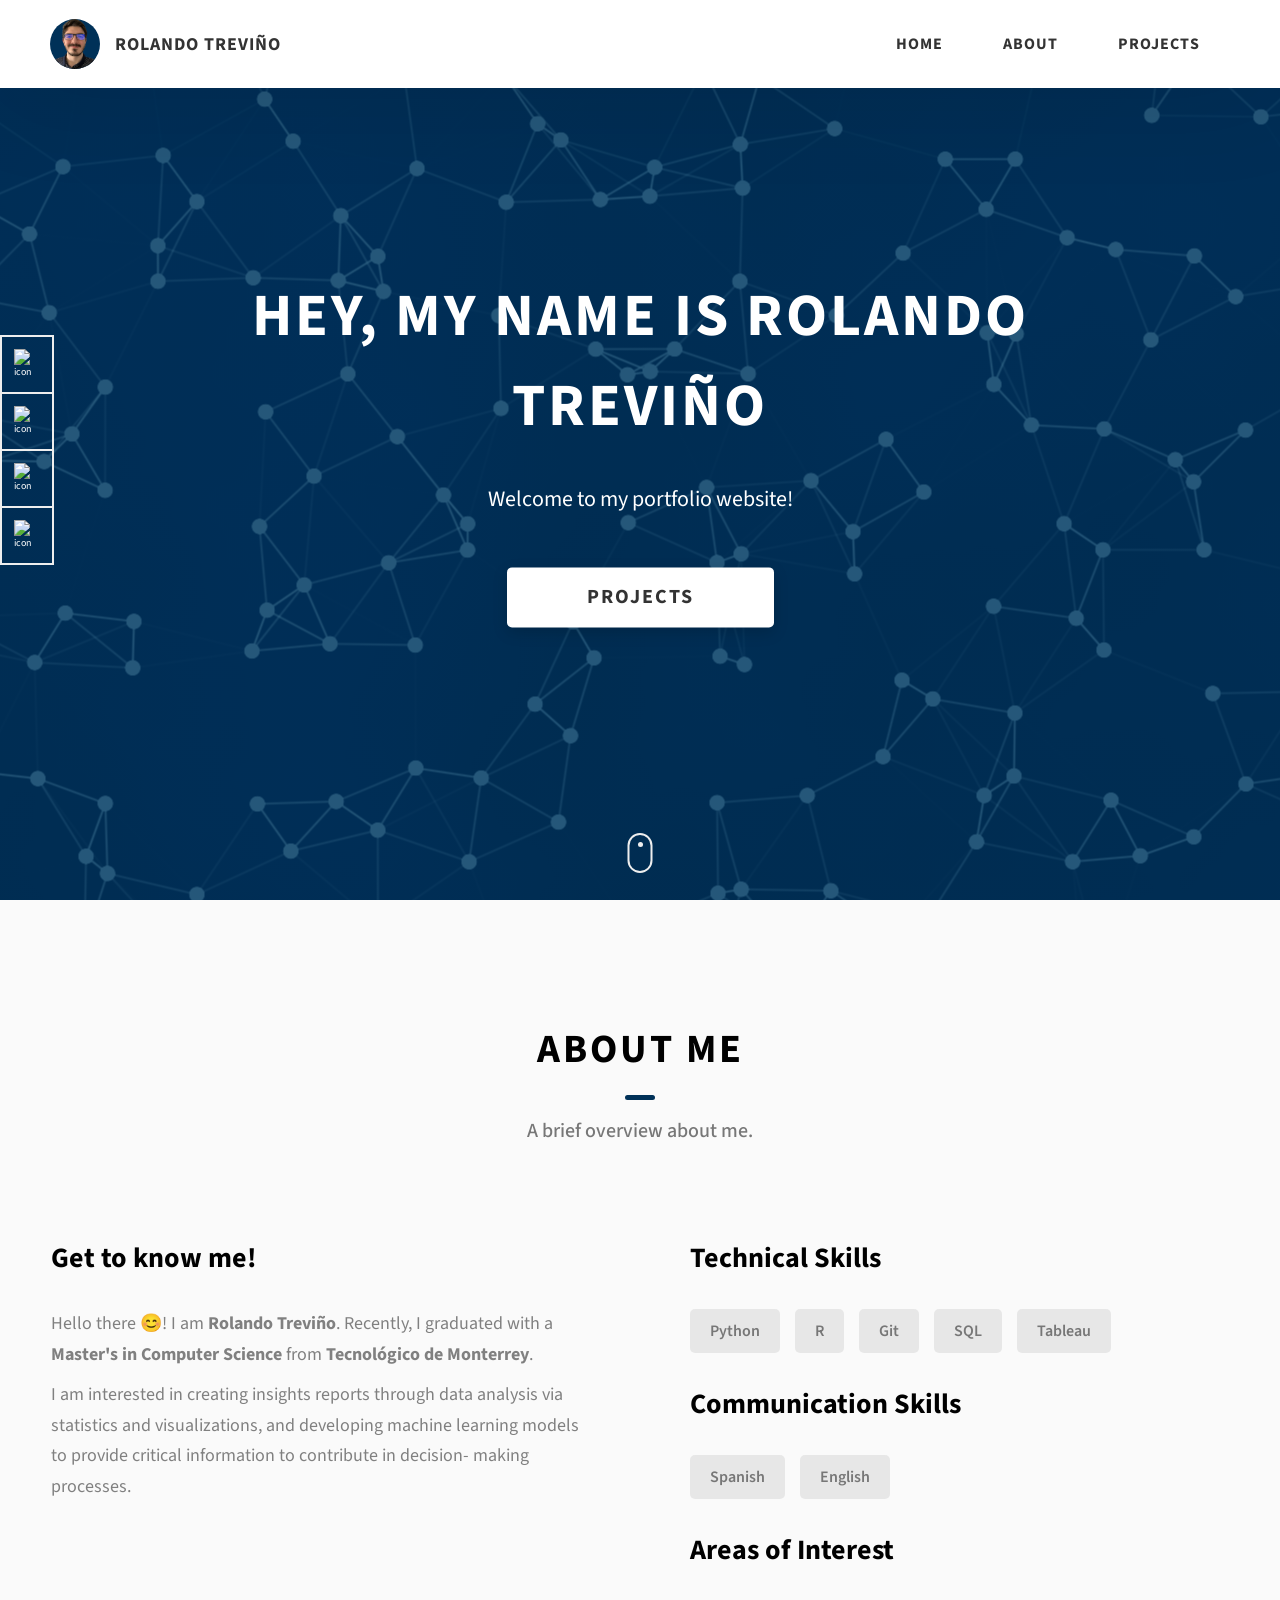
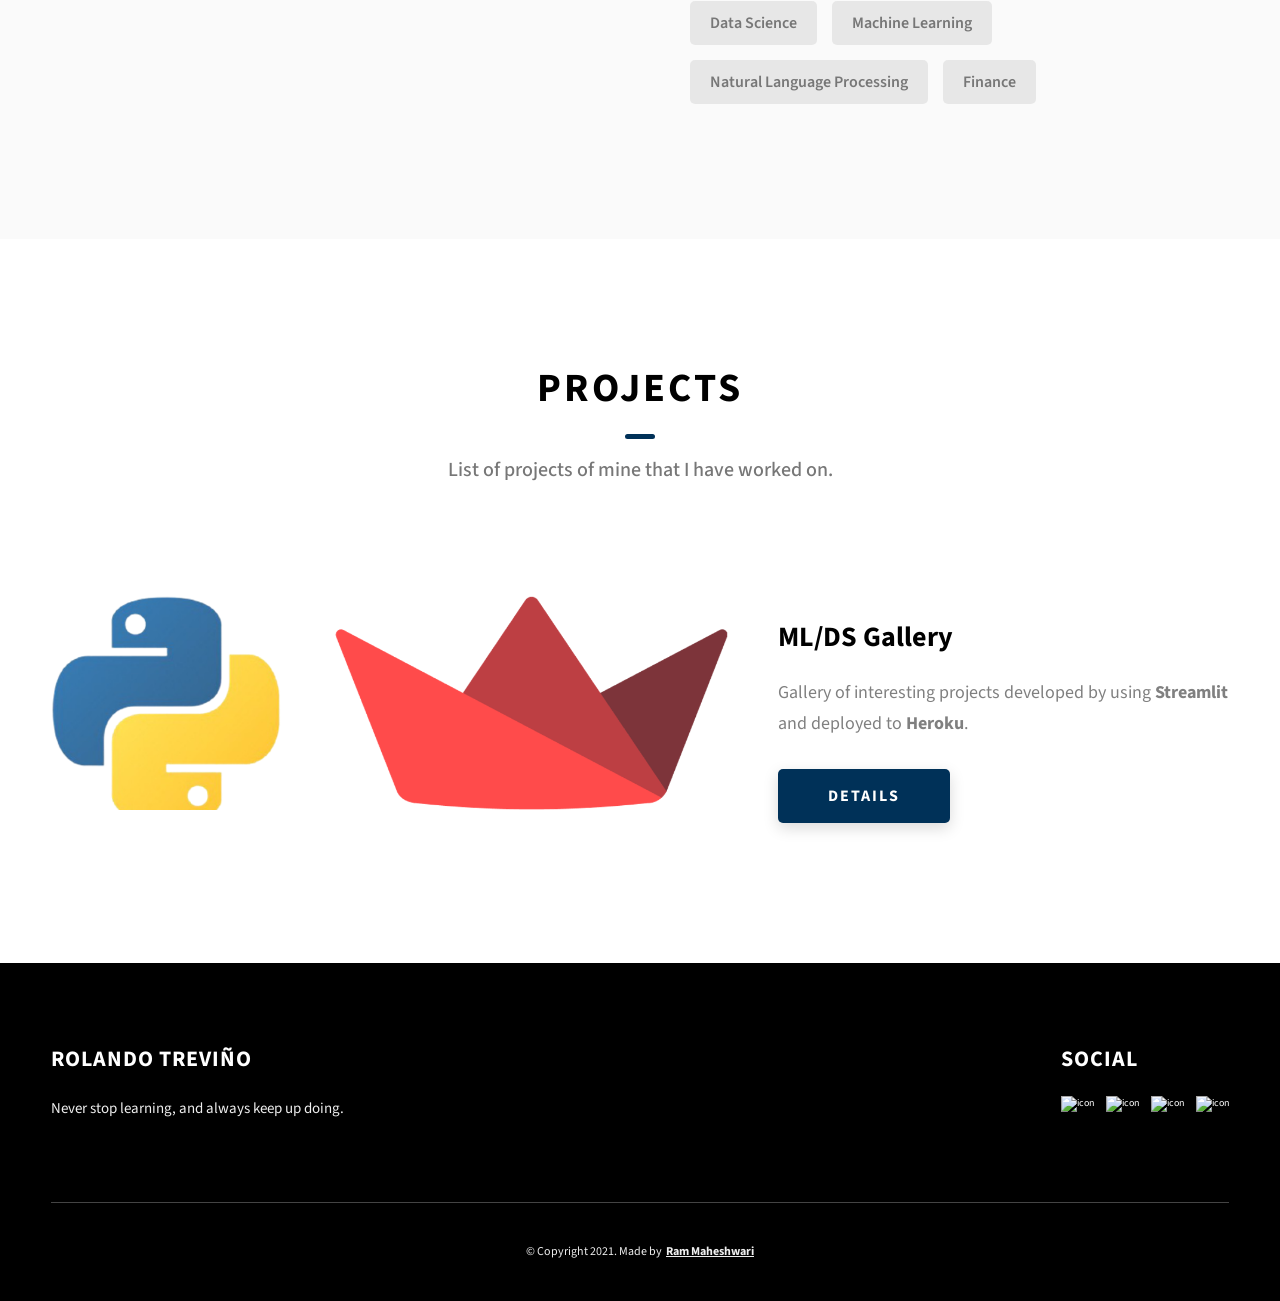
==== index.html @ 6a36c827 "loaded info Loaded information on first deployment" ====
<!DOCTYPE html>
<html lang="en">
  <head>
    <meta charset="UTF-8" />
    <meta name="viewport" content="width=device-width, initial-scale=1.0" />
    <meta http-equiv="X-UA-Compatible" content="ie=edge" />
    <title>Rolando's Portfolio</title>
    <meta name="description" content="Portfolio Template for Developer" />

    <link rel="stylesheet" href="css/style.css" />

    <link rel="preconnect" href="https://fonts.googleapis.com" />
    <link rel="preconnect" href="https://fonts.gstatic.com" crossorigin />
    <link
      href="https://fonts.googleapis.com/css2?family=Source+Sans+Pro:wght@400;600;700;900&display=swap"
      rel="stylesheet"
    />
  </head>
  <body>
    <header class="header">
      <div class="header__content">
        <div class="header__logo-container">
          <div class="header__logo-img-cont">
            <img
              src="./assets/png/rolando-trevino.png"
              alt="Rolando Treviño"
              class="header__logo-img"
            />
          </div>
          <span class="header__logo-sub">Rolando Treviño</span>
        </div>
        <div class="header__main">
          <ul class="header__links">
            <li class="header__link-wrapper">
              <a href="./index.html#home" class="header__link"> Home </a>
            </li>
            <li class="header__link-wrapper">
              <a href="./index.html#about" class="header__link">About </a>
            </li>
            <li class="header__link-wrapper">
              <a href="./index.html#projects" class="header__link">
                Projects
              </a>
            </li>
            <!--
            <li class="header__link-wrapper">
              <a href="./index.html#contact" class="header__link"> Contact </a>
            </li>
            -->
          </ul>
          <div class="header__main-ham-menu-cont">
            <img
              src="./assets/svg/ham-menu.svg"
              alt="hamburger menu"
              class="header__main-ham-menu"
            />
          </div>
        </div>
      </div>
      <div class="header__sm-menu">
        <div class="header__sm-menu-content">
          <ul class="header__sm-menu-links">
            <li class="header__sm-menu-link">
              <a href="./index.html#home"> Home </a>
            </li>

            <li class="header__sm-menu-link">
              <a href="./index.html#about"> About </a>
            </li>

            <li class="header__sm-menu-link">
              <a href="./index.html#projects"> Projects </a>
            </li>
            <!--
            <li class="header__sm-menu-link">
              <a href="./index.html#contact"> Contact </a>
            </li>
            -->
          </ul>
        </div>
      </div>
    </header>
    <section id="home" class="home-hero">
      <div class="home-hero__content">
        <h1 class="heading-primary">Hey, My name is Rolando Treviño</h1>
        <div class="home-hero__info">
          <p class="text-primary">
            Welcome to my portfolio website!
          </p>
        </div>
        <div class="home-hero__cta">
          <a href="./index.html#projects" class="btn btn--bg">Projects</a>
        </div>
      </div>
      <div class="home-hero__socials">
        <div class="home-hero__social">
          <a target="_self" href="https://www.linkedin.com/in/rolandotre/" class="home-hero__social-icon-link">
            <img
              src="./assets/png/linkedin-ico.png"
              alt="icon"
              class="home-hero__social-icon"
            />
          </a>
        </div>
        <div class="home-hero__social">
          <a target="_self" href="https://github.com/rolando-trevino" class="home-hero__social-icon-link">
            <img
              src="./assets/png/github-ico.png"
              alt="icon"
              class="home-hero__social-icon"
            />
          </a>
        </div>
        <div class="home-hero__social">
          <a target="_self" href="https://twitter.com/RolandoTrevinoL" class="home-hero__social-icon-link">
            <img
              src="./assets/png/twitter-ico.png"
              alt="icon"
              class="home-hero__social-icon"
            />
          </a>
        </div>
        <!--
        <div class="home-hero__social">
          <a target="_self" href="#" class="home-hero__social-icon-link">
            <img
              src="./assets/png/yt-ico.png"
              alt="icon"
              class="home-hero__social-icon"
            />
          </a>
        </div>
        -->
        <div class="home-hero__social">
          <a target="_self"
            href="https://www.instagram.com/rolandotre/"
            class="home-hero__social-icon-link home-hero__social-icon-link--bd-none"
          >
            <img
              src="./assets/png/insta-ico.png"
              alt="icon"
              class="home-hero__social-icon"
            />
          </a>
        </div>
      </div>
      <div class="home-hero__mouse-scroll-cont">
        <div class="mouse"></div>
      </div>
    </section>
    <section id="about" class="about sec-pad">
      <div class="main-container">
        <h2 class="heading heading-sec heading-sec__mb-med">
          <span class="heading-sec__main">About Me</span>
          <span class="heading-sec__sub">
            A brief overview about me.
          </span>
        </h2>
        <div class="about__content">
          <div class="about__content-main">
            <h3 class="about__content-title">Get to know me!</h3>
            <div class="about__content-details">
              <p class="about__content-details-para">
                Hello there 😊! I am <strong>Rolando Treviño</strong>. Recently,
                I graduated with a <strong>Master's in Computer Science</strong> from
                <strong>Tecnológico de Monterrey</strong>.
              </p>
              <p class="about__content-details-para">
                I am interested in creating insights reports through data analysis via statistics and visualizations, and developing
                machine learning models to provide critical information to contribute in decision-
                making processes.
              </p>
            </div>
            <!--
            <a href="./#contact" class="btn btn--med btn--theme dynamicBgClr"
              >Contact</a
            >
            -->
          </div>
          <div class="about__content-skills">
            <h3 class="about__content-title">Technical Skills</h3>
            <div class="skills">
              <div class="skills__skill">Python</div>
              <div class="skills__skill">R</div>
              <div class="skills__skill">Git</div>
              <div class="skills__skill">SQL</div>
              <div class="skills__skill">Tableau</div>
            </div>
            <br>
            <h3 class="about__content-title">Communication Skills</h3>
            <div class="skills">
              <div class="skills__skill">Spanish</div>
              <div class="skills__skill">English</div>
            </div>
            <br>
            <h3 class="about__content-title">Areas of Interest</h3>
            <div class="skills">
              <div class="skills__skill">Data Science</div>
              <div class="skills__skill">Machine Learning</div>
              <div class="skills__skill">Natural Language Processing</div>
              <div class="skills__skill">Finance</div>
            </div>
          </div>
        </div>
      </div>
    </section>
    <section id="projects" class="projects sec-pad">
      <div class="main-container">
        <h2 class="heading heading-sec heading-sec__mb-bg">
          <span class="heading-sec__main">Projects</span>
          <span class="heading-sec__sub">
            List of projects of mine that I have worked on.
          </span>
        </h2>

        <div class="projects__content">
          <div class="projects__row">
            <div class="projects__row-img-cont">
              <img
                src="./assets/png/ml-ds-gallery.png"
                alt="Software Screenshot"
                class="projects__row-img"
                loading="lazy"
              />
            </div>
            <div class="projects__row-content">
              <h3 class="projects__row-content-title">ML/DS Gallery</h3>
              <p class="projects__row-content-desc">
                Gallery of interesting projects developed by using 
                <strong>Streamlit</strong> and deployed to 
                <strong>Heroku</strong>.
              </p>
              <a
                href="./project-ml-ds-gallery.html"
                class="btn btn--med btn--theme dynamicBgClr"
                target="_self"
                >Details</a
              >
            </div>
          </div>
          <!--
          <div class="projects__row">
            <div class="projects__row-img-cont">
              <img
                src="./assets/jpeg/project-mockup-example.jpeg"
                alt="Software Screenshot"
                class="projects__row-img"
                loading="lazy"
              />
            </div>
            <div class="projects__row-content">
              <h3 class="projects__row-content-title">Project 2</h3>
              <p class="projects__row-content-desc">
                Lorem ipsum dolor sit amet consectetur adipisicing elit. Hic
                facilis tempora, explicabo quae quod deserunt eius sapiente
                praesentium.
              </p>
              <a
                href="./project-2.html"
                class="btn btn--med btn--theme dynamicBgClr"
                target="_blank"
                >Case Study</a
              >
            </div>
          </div>
          <div class="projects__row">
            <div class="projects__row-img-cont">
              <img
                src="./assets/jpeg/project-mockup-example.jpeg"
                alt="Software Screenshot"
                class="projects__row-img"
                loading="lazy"
              />
            </div>
            <div class="projects__row-content">
              <h3 class="projects__row-content-title">Project 3</h3>
              <p class="projects__row-content-desc">
                Lorem ipsum dolor sit amet consectetur adipisicing elit. Hic
                facilis tempora, explicabo quae quod deserunt eius sapiente
                praesentium.
              </p>
              <a
                href="./project-3.html"
                class="btn btn--med btn--theme dynamicBgClr"
                target="_blank"
                >Case Study</a
              >
            </div>
          </div>
          -->
        </div>
      </div>
    </section>
    <!--
    <section id="contact" class="contact sec-pad dynamicBg">
      <div class="main-container">
        <h2 class="heading heading-sec heading-sec__mb-med">
          <span class="heading-sec__main heading-sec__main--lt">Contact</span>
          <span class="heading-sec__sub heading-sec__sub--lt">
            Lorem ipsum dolor sit amet consectetur adipisicing elit. Hic facilis
            tempora explicabo quae quod deserunt eius sapiente
          </span>
        </h2>
        <div class="contact__form-container">
          <form action="#" class="contact__form">
            <div class="contact__form-field">
              <label class="contact__form-label" for="name">Name</label>
              <input
                required
                placeholder="Enter Your Name"
                type="text"
                class="contact__form-input"
                name="name"
                id="name"
              />
            </div>
            <div class="contact__form-field">
              <label class="contact__form-label" for="email">Email</label>
              <input
                required
                placeholder="Enter Your Email"
                type="text"
                class="contact__form-input"
                name="email"
                id="email"
              />
            </div>
            <div class="contact__form-field">
              <label class="contact__form-label" for="message">Message</label>
              <textarea
                required
                cols="30"
                rows="10"
                class="contact__form-input"
                placeholder="Enter Your Message"
                name="message"
                id="message"
              ></textarea>
            </div>
            <button type="submit" class="btn btn--theme contact__btn">
              Submit
            </button>
          </form>
        </div>
      </div>
    </section>
    -->
    <footer class="main-footer">
      <div class="main-container">
        <div class="main-footer__upper">
          <div class="main-footer__row main-footer__row-1">
            <h2 class="heading heading-sm main-footer__heading-sm">
              <span>Social</span>
            </h2>
            <div class="main-footer__social-cont">
              <a target="_self" rel="noreferrer" href="https://www.linkedin.com/in/rolandotre/">
                <img
                  class="main-footer__icon"
                  src="./assets/png/linkedin-ico.png"
                  alt="icon"
                />
              </a>
              <a target="_self" rel="noreferrer" href="https://github.com/rolando-trevino">
                <img
                  class="main-footer__icon"
                  src="./assets/png/github-ico.png"
                  alt="icon"
                />
              </a>
              <a target="_self" rel="noreferrer" href="https://twitter.com/RolandoTrevinoL">
                <img
                  class="main-footer__icon"
                  src="./assets/png/twitter-ico.png"
                  alt="icon"
                />
              </a>
              <!--
              <a target="_blank" rel="noreferrer" href="#">
                <img
                  class="main-footer__icon"
                  src="./assets/png/yt-ico.png"
                  alt="icon"
                />
              </a>
              -->
              <a target="_blank" rel="noreferrer" href="https://www.instagram.com/rolandotre/">
                <img
                  class="main-footer__icon main-footer__icon--mr-none"
                  src="./assets/png/insta-ico.png"
                  alt="icon"
                />
              </a>
            </div>
          </div>
          <div class="main-footer__row main-footer__row-2">
            <h4 class="heading heading-sm text-lt">Rolando Treviño</h4>
            <p class="main-footer__short-desc">
              Never stop learning, and always keep up doing.
            </p>
          </div>
        </div>

        <!-- If you give me some credit or shoutout here by linking to my website, then it will be a big thing for me and will help me a lot :) -->
        <div class="main-footer__lower">
          &copy; Copyright 2021. Made by
          <a rel="noreferrer" target="_blank" href="https://rammaheshwari.com"
            >Ram Maheshwari</a
          >
        </div>
      </div>
    </footer>

    <script src="./index.js"></script>
  </body>
</html>
---- css/style.css ----
/*
0 - 600px:      Phone
600 - 900px:    Tablet portrait
900 - 1200px:   Tablet landscape
[1200 - 1800] is where our normal styles apply
1800px + :      Big desktop
$breakpoint arguement choices:
- phone
- tab-port
- tab-land
- big-desktop

Inside media queries 1em is always 16px i.e 1em = 16px at every screen size only inside media queries
*/
*,
*::after,
*::before {
  margin: 0;
  padding: 0;
  box-sizing: inherit;
  font-family: inherit; }

html {
  font-size: 62.5%;
  scroll-behavior: smooth; }
  @media only screen and (max-width: 75em) {
    html {
      font-size: 59%; } }
  @media only screen and (max-width: 56.25em) {
    html {
      font-size: 56%; } }
  @media only screen and (min-width: 112.5em) {
    html {
      font-size: 65%; } }

body {
  box-sizing: border-box;
  position: relative;
  line-height: 1.5;
  font-family: sans-serif;
  overflow-x: hidden;
  overflow-y: scroll;
  font-family: 'Source Sans Pro', sans-serif; }

a {
  text-decoration: none;
  color: inherit; }

li {
  list-style: none; }

input:focus,
button:focus,
a:focus,
textarea:focus {
  outline: none; }

button {
  border: none;
  cursor: pointer; }

textarea {
  resize: none; }

.heading-primary {
  font-size: 6rem;
  text-transform: uppercase;
  letter-spacing: 3px;
  text-align: center; }
  @media only screen and (max-width: 37.5em) {
    .heading-primary {
      font-size: 4.5rem; } }

.heading-sec__mb-bg {
  margin-bottom: 11rem; }
  @media only screen and (max-width: 56.25em) {
    .heading-sec__mb-bg {
      margin-bottom: 8rem; } }

.heading-sec__mb-med {
  margin-bottom: 9rem; }
  @media only screen and (max-width: 56.25em) {
    .heading-sec__mb-med {
      margin-bottom: 8rem; } }

.heading-sec__main {
  display: block;
  font-size: 4rem;
  text-transform: uppercase;
  letter-spacing: 1px;
  letter-spacing: 3px;
  text-align: center;
  margin-bottom: 3.5rem;
  position: relative; }
  .heading-sec__main--lt {
    color: #fff; }
    .heading-sec__main--lt::after {
      content: '';
      background: #fff !important; }
  .heading-sec__main::after {
    content: '';
    position: absolute;
    top: calc(100% + 1.5rem);
    height: 5px;
    width: 3rem;
    background: #003158;
    left: 50%;
    transform: translateX(-50%);
    border-radius: 5px; }
    @media only screen and (max-width: 37.5em) {
      .heading-sec__main::after {
        top: calc(100% + 1.2rem); } }

.heading-sec__sub {
  display: block;
  text-align: center;
  color: #777;
  font-size: 2rem;
  font-weight: 500;
  max-width: 80rem;
  margin: auto;
  line-height: 1.6; }
  @media only screen and (max-width: 37.5em) {
    .heading-sec__sub {
      font-size: 1.8rem; } }
  .heading-sec__sub--lt {
    color: #eee; }

.heading-sm {
  font-size: 2.2rem;
  text-transform: uppercase;
  letter-spacing: 1px; }

.main-container {
  max-width: 120rem;
  margin: auto;
  width: 92%; }

.btn {
  background: #fff;
  color: #333;
  text-transform: uppercase;
  letter-spacing: 2px;
  display: inline-block;
  font-weight: 700;
  border-radius: 5px;
  box-shadow: 0 5px 15px 0 rgba(0, 0, 0, 0.15); }
  .btn--bg {
    padding: 1.5rem 8rem;
    font-size: 2rem; }
  .btn--med {
    padding: 1.5rem 5rem;
    font-size: 1.6rem; }
  .btn--theme {
    background: #003158;
    color: #fff; }
  .btn--theme-inv {
    color: #003158;
    background: #fff;
    border: 2px solid #003158;
    box-shadow: none;
    padding: calc(1.5rem - 2px) calc(5rem - 2px); }

.sec-pad {
  padding: 12rem 0; }
  @media only screen and (max-width: 56.25em) {
    .sec-pad {
      padding: 8rem 0; } }

.text-primary {
  color: #fff;
  font-size: 2.2rem;
  text-align: center;
  width: 100%;
  line-height: 1.6; }
  @media only screen and (max-width: 37.5em) {
    .text-primary {
      font-size: 2rem; } }

.home-hero {
  color: #fff;
  background: linear-gradient(to right, rgba(0, 49, 88, 0.8), rgba(0, 49, 88, 0.8)), url(../assets/png/Network.png);
  background-position: center;
  height: 100vh;
  min-height: 80rem;
  max-height: 120rem;
  position: relative; }
  @media only screen and (max-width: 37.5em) {
    .home-hero {
      height: unset;
      min-height: unset; } }
  .home-hero__socials {
    position: absolute;
    top: 50%;
    border: 2px solid #eee;
    border-left: 2px solid #eee;
    transform: translateY(-50%); }
    @media only screen and (max-width: 56.25em) {
      .home-hero__socials {
        display: none; } }
  .home-hero__mouse-scroll-cont {
    position: absolute;
    bottom: 3%;
    left: 50%;
    transform: translateX(-50%); }
    @media only screen and (max-width: 37.5em) {
      .home-hero__mouse-scroll-cont {
        display: none; } }
  .home-hero__social {
    width: 5rem; }
  .home-hero__social-icon-link {
    width: 100%;
    display: block;
    padding: 1.2rem;
    border-bottom: 2px solid #eee; }
    .home-hero__social-icon-link--bd-none {
      border-bottom: 0; }
  .home-hero__social-icon {
    width: 100%; }
  .home-hero__content {
    position: absolute;
    top: 50%;
    left: 50%;
    transform: translate(-50%, -50%);
    max-width: 90rem;
    width: 92%; }
    @media only screen and (max-width: 37.5em) {
      .home-hero__content {
        padding: 19rem 0 13rem 0;
        margin: auto;
        position: static;
        transform: translate(0, 0); } }
  .home-hero__info {
    margin: 3rem auto 0 auto;
    max-width: 80rem; }
  .home-hero__cta {
    margin-top: 5rem;
    text-align: center; }

.about {
  background: #fafafa; }
  .about__content {
    display: grid;
    grid-template-columns: 1fr 1fr;
    grid-gap: 10rem; }
    @media only screen and (max-width: 56.25em) {
      .about__content {
        grid-template-columns: 1fr;
        grid-gap: 8rem; } }
    .about__content-title {
      font-weight: 700;
      font-size: 2.8rem;
      margin-bottom: 3rem; }
      @media only screen and (max-width: 37.5em) {
        .about__content-title {
          font-size: 2.4rem; } }
    .about__content-details-para {
      font-size: 1.8rem;
      color: grey;
      max-width: 60rem;
      line-height: 1.7;
      margin-bottom: 1rem; }
      .about__content-details-para--hl {
        font-weight: 700;
        margin: 0 3px; }
      .about__content-details-para:last-child {
        margin-bottom: 4rem; }

.projects__row {
  display: grid;
  grid-template-columns: 1.5fr 1fr;
  grid-gap: 5rem;
  margin-bottom: 11rem; }
  @media only screen and (max-width: 56.25em) {
    .projects__row {
      grid-template-columns: 1fr;
      grid-gap: 2rem;
      margin-bottom: 8rem; } }
  @media only screen and (max-width: 56.25em) {
    .projects__row {
      text-align: center; } }
  .projects__row:last-child {
    margin-bottom: 0; }
  .projects__row-img-cont {
    overflow: hidden; }
  .projects__row-img {
    width: 100%;
    display: block;
    object-fit: cover; }
  .projects__row-content {
    padding: 2rem 0;
    display: flex;
    justify-content: center;
    flex-direction: column;
    align-items: flex-start; }
    @media only screen and (max-width: 56.25em) {
      .projects__row-content {
        align-items: center; } }
    .projects__row-content-title {
      font-weight: 700;
      font-size: 2.8rem;
      margin-bottom: 2rem; }
      @media only screen and (max-width: 37.5em) {
        .projects__row-content-title {
          font-size: 2.4rem; } }
    .projects__row-content-desc {
      font-size: 1.8rem;
      color: grey;
      max-width: 60rem;
      line-height: 1.7;
      margin-bottom: 3rem; }
      @media only screen and (max-width: 37.5em) {
        .projects__row-content-desc {
          font-size: 1.7rem; } }

.contact {
  background: linear-gradient(to right, rgba(0, 49, 88, 0.8), rgba(0, 49, 88, 0.8)), url(../../assets/svg/common-bg.svg);
  background-size: cover;
  background-position: center; }
  .contact__form-container {
    box-shadow: 0 0 10px rgba(0, 0, 0, 0.1);
    background: white;
    padding: 4rem;
    margin-top: 6rem;
    max-width: 80rem;
    text-align: right;
    width: 95%;
    border-radius: 5px;
    margin: 5rem auto 0 auto; }
    @media only screen and (max-width: 37.5em) {
      .contact__form-container {
        padding: 3rem; } }
  .contact__form-field {
    margin-bottom: 4rem; }
    @media only screen and (max-width: 37.5em) {
      .contact__form-field {
        margin-bottom: 3rem; } }
  .contact__form-label {
    color: #666;
    font-size: 1.4rem;
    letter-spacing: 1px;
    font-weight: 700;
    margin-bottom: 1rem;
    display: block;
    text-align: left; }
  .contact__form-input {
    color: #333;
    padding: 2rem;
    width: 100%;
    border: 1px solid #ebebeb;
    font-size: 1.6rem;
    letter-spacing: 0px;
    background: #f0f0f0;
    border-radius: 5px;
    font-weight: 600;
    /* Code for Modern Browsers */
    /* Code for WebKit, Blink, Edge */
    /* Code for Internet Explorer 10-11 */
    /* Code for Microsoft Edge */
    /* Code for Mozilla Firefox 4 to 18 */
    /* Code for Mozilla Firefox 19+ */ }
    .contact__form-input::placeholder {
      color: #999;
      font-weight: 600;
      font-size: 1.6rem; }
    .contact__form-input::-webkit-input-placeholder {
      color: #999;
      font-weight: 600;
      font-size: 1.6rem; }
    .contact__form-input:-ms-input-placeholder {
      color: #999;
      font-weight: 600;
      font-size: 1.6rem; }
    .contact__form-input::-ms-input-placeholder {
      color: #999;
      font-weight: 600;
      font-size: 1.6rem; }
    .contact__form-input:-moz-placeholder {
      opacity: 1;
      color: #999;
      font-weight: 600;
      font-size: 1.6rem; }
    .contact__form-input::-moz-placeholder {
      opacity: 1;
      color: #999;
      font-weight: 600;
      font-size: 1.6rem; }
  .contact__btn {
    width: 30%;
    padding: 2rem 4rem;
    font-size: 1.6rem; }
    @media only screen and (max-width: 37.5em) {
      .contact__btn {
        width: 100%; } }

.project-cs-hero {
  color: #fff;
  background: linear-gradient(to right, rgba(0, 49, 88, 0.8), rgba(0, 49, 88, 0.8)), url(../assets/png/Waves.png);
  background-size: cover;
  background-position: center;
  position: relative; }
  @media only screen and (max-width: 37.5em) {
    .project-cs-hero {
      height: unset;
      min-height: unset; } }
  .project-cs-hero__content {
    padding: 25rem 0 17rem 0;
    max-width: 90rem;
    width: 92%;
    margin: auto; }
    @media only screen and (max-width: 37.5em) {
      .project-cs-hero__content {
        padding: 19rem 0 13rem 0;
        margin: auto;
        position: static;
        transform: translate(0, 0); } }
  .project-cs-hero__info {
    margin: 3rem auto 0 auto;
    max-width: 80rem; }
  .project-cs-hero__cta {
    margin-top: 5rem;
    text-align: center; }

.project-details__content {
  padding: 8rem 0;
  max-width: 90rem;
  margin: auto; }
  .project-details__content-title {
    font-weight: 700;
    font-size: 2.8rem;
    margin-bottom: 3rem; }
    @media only screen and (max-width: 37.5em) {
      .project-details__content-title {
        font-size: 2.4rem; } }

.project-details__showcase-img-cont {
  width: 100%;
  margin-bottom: 6rem; }

.project-details__showcase-img {
  width: 100%; }

.project-details__content-main {
  width: 100%;
  max-width: 70rem;
  margin: auto; }

.project-details__desc {
  margin: 0 0 7rem 0; }
  .project-details__desc-para {
    font-size: 1.8rem;
    line-height: 1.7;
    color: grey;
    margin-bottom: 2rem; }

.project-details__tools-used {
  margin: 0 0 7rem 0; }
  .project-details__tools-used-list {
    display: flex;
    flex-wrap: wrap; }
  .project-details__tools-used-item {
    padding: 1rem 2rem;
    margin-bottom: 1.5rem;
    margin-right: 1.5rem;
    font-size: 1.6rem;
    background: rgba(153, 153, 153, 0.2);
    border-radius: 5px;
    font-weight: 600;
    color: #777; }

.project-details__links {
  margin: 0 0; }
  .project-details__links-btn {
    margin-right: 2rem; }
    @media only screen and (max-width: 37.5em) {
      .project-details__links-btn {
        margin-right: 0;
        width: 70%;
        margin-bottom: 2rem;
        text-align: center; } }
    .project-details__links-btn:last-child {
      margin: 0; }
      @media only screen and (max-width: 37.5em) {
        .project-details__links-btn:last-child {
          margin: 0; } }

.header {
  position: fixed;
  width: 100%;
  z-index: 1000;
  background: #000;
  background: #fff;
  box-shadow: 0 10px 100px rgba(0, 0, 0, 0.1); }
  .header__content {
    display: flex;
    align-items: center;
    justify-content: space-between;
    padding: 1rem 5rem; }
    @media only screen and (max-width: 56.25em) {
      .header__content {
        padding: 0 2rem; } }
  .header__logo-container {
    display: flex;
    align-items: center;
    cursor: pointer; }
  .header__logo-img-cont {
    width: 5rem;
    height: 5rem;
    border-radius: 50px;
    overflow: hidden;
    margin-right: 1.5rem;
    background: #003158; }
    @media only screen and (max-width: 56.25em) {
      .header__logo-img-cont {
        width: 4.5rem;
        height: 4.5rem;
        margin-right: 1.2rem; } }
  .header__logo-img {
    width: 100%;
    height: 100%;
    object-fit: cover;
    object-position: center;
    display: block; }
  .header__logo-sub {
    font-size: 1.8rem;
    text-transform: uppercase;
    font-weight: 700;
    color: #333;
    letter-spacing: 1px; }
  .header__links {
    display: flex; }
    @media only screen and (max-width: 37.5em) {
      .header__links {
        display: none; } }
  .header__link {
    padding: 2.2rem 3rem;
    display: inline-block;
    font-size: 1.6rem;
    color: #333;
    text-transform: uppercase;
    letter-spacing: 1px;
    font-weight: 700; }
    @media only screen and (max-width: 56.25em) {
      .header__link {
        padding: 3rem 1.8rem;
        font-size: 1.5rem; } }
  .header__main-ham-menu-cont {
    display: none;
    width: 3rem;
    padding: 2.2rem 0; }
    @media only screen and (max-width: 37.5em) {
      .header__main-ham-menu-cont {
        display: block; } }
  .header__main-ham-menu {
    width: 100%; }
  .header__sm-menu {
    background: #fff;
    position: absolute;
    width: 100%;
    top: 100%;
    display: none;
    box-shadow: 0px 5px 5px 0px rgba(0, 0, 0, 0.1);
    -webkit-box-shadow: 0px 5px 5px 0px rgba(0, 0, 0, 0.1);
    -moz-box-shadow: 0px 5px 5px 0px rgba(0, 0, 0, 0.1); }
    .header__sm-menu--active {
      display: none; }
      @media only screen and (max-width: 37.5em) {
        .header__sm-menu--active {
          display: block; } }
  .header__sm-menu-link a {
    display: block;
    text-decoration: none;
    padding: 2.5rem 3rem;
    font-size: 1.6rem;
    color: #333;
    text-align: right;
    border-bottom: 1px solid #eee;
    font-weight: 700;
    text-transform: uppercase;
    letter-spacing: 2px; }
  .header__sm-menu-link:first-child a {
    border-top: 1px solid #eee; }
  .header__sm-menu-link-last {
    border-bottom: 0; }

.main-footer {
  background: #000;
  color: #fff; }
  .main-footer__upper {
    display: flex;
    justify-content: space-between;
    padding: 8rem 0; }
    @media only screen and (max-width: 56.25em) {
      .main-footer__upper {
        padding: 6rem 0; } }
    @media only screen and (max-width: 37.5em) {
      .main-footer__upper {
        display: block; } }
  .main-footer__row-1 {
    order: 2; }
    @media only screen and (max-width: 56.25em) {
      .main-footer__row-1 {
        margin-bottom: 5rem; } }
  .main-footer__row-2 {
    width: 40%;
    order: 1;
    max-width: 50rem; }
    @media only screen and (max-width: 56.25em) {
      .main-footer__row-2 {
        width: 100%; } }
  .main-footer__short-desc {
    margin-top: 2rem;
    color: #eee;
    font-size: 1.5rem;
    line-height: 1.7; }
  .main-footer__social-cont {
    margin-top: 2rem; }
  .main-footer__icon {
    margin-right: 1rem;
    width: 2.5rem; }
    .main-footer__icon--mr-none {
      margin-right: 0; }
  .main-footer__lower {
    padding: 4rem 0;
    border-top: 1px solid #444;
    color: #eee;
    font-size: 1.2rem;
    text-align: left;
    text-align: center; }
    .main-footer__lower a {
      text-decoration: underline;
      font-weight: bold;
      margin-left: 2px; }
    @media only screen and (max-width: 56.25em) {
      .main-footer__lower {
        padding: 3.5rem 0; } }

.skills {
  display: flex;
  flex-wrap: wrap; }
  .skills__skill {
    padding: 1rem 2rem;
    margin-bottom: 1.5rem;
    margin-right: 1.5rem;
    font-size: 1.6rem;
    background: rgba(153, 153, 153, 0.2);
    border-radius: 5px;
    font-weight: 600;
    color: #777; }

.mouse {
  width: 25px;
  height: 40px;
  border: 2px solid #eee;
  border-radius: 60px;
  position: relative;
  overflow: hidden; }
  .mouse::before {
    content: '';
    width: 5px;
    height: 5px;
    position: absolute;
    top: 7px;
    left: 50%;
    transform: translateX(-50%);
    background-color: #eee;
    border-radius: 50%;
    opacity: 1;
    animation: wheel 1.3s infinite;
    -webkit-animation: wheel 1.3s infinite; }

@keyframes wheel {
  to {
    opacity: 0;
    top: 27px; } }

@-webkit-keyframes wheel {
  to {
    opacity: 0;
    top: 27px; } }
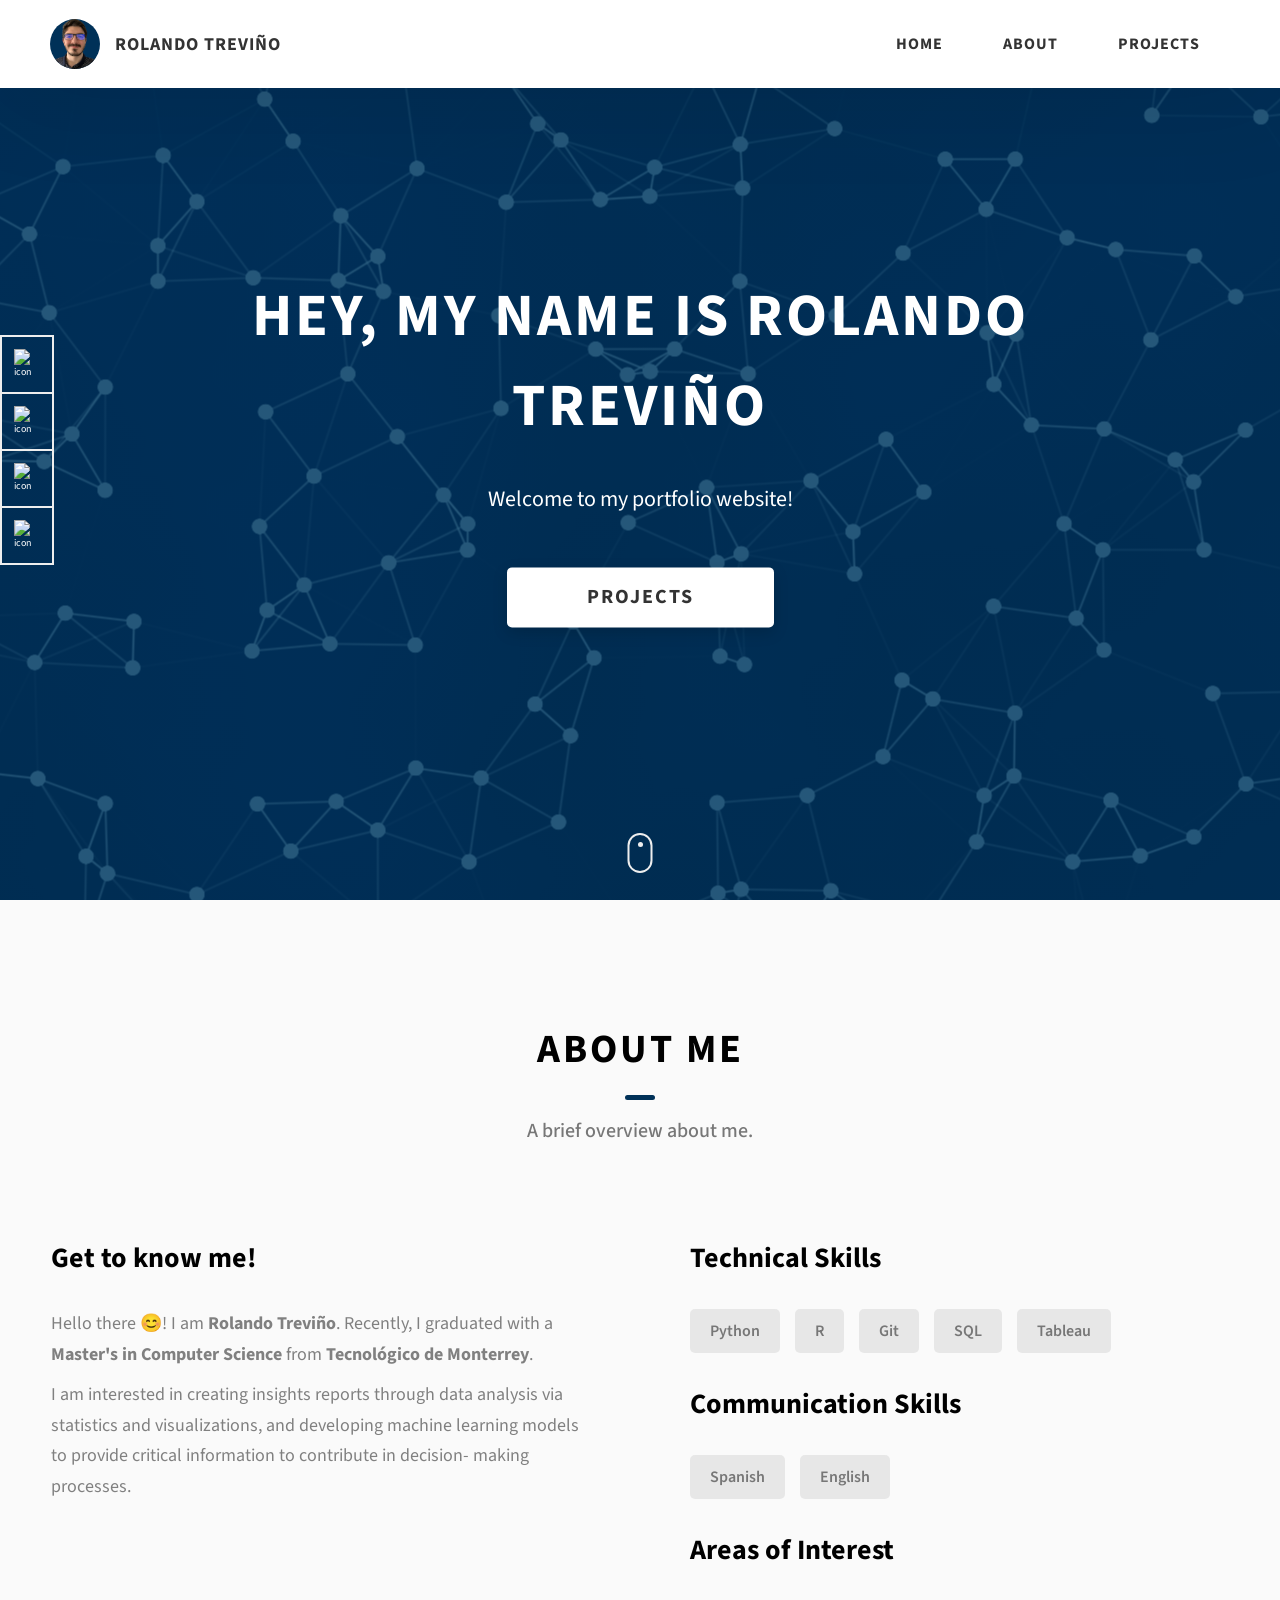
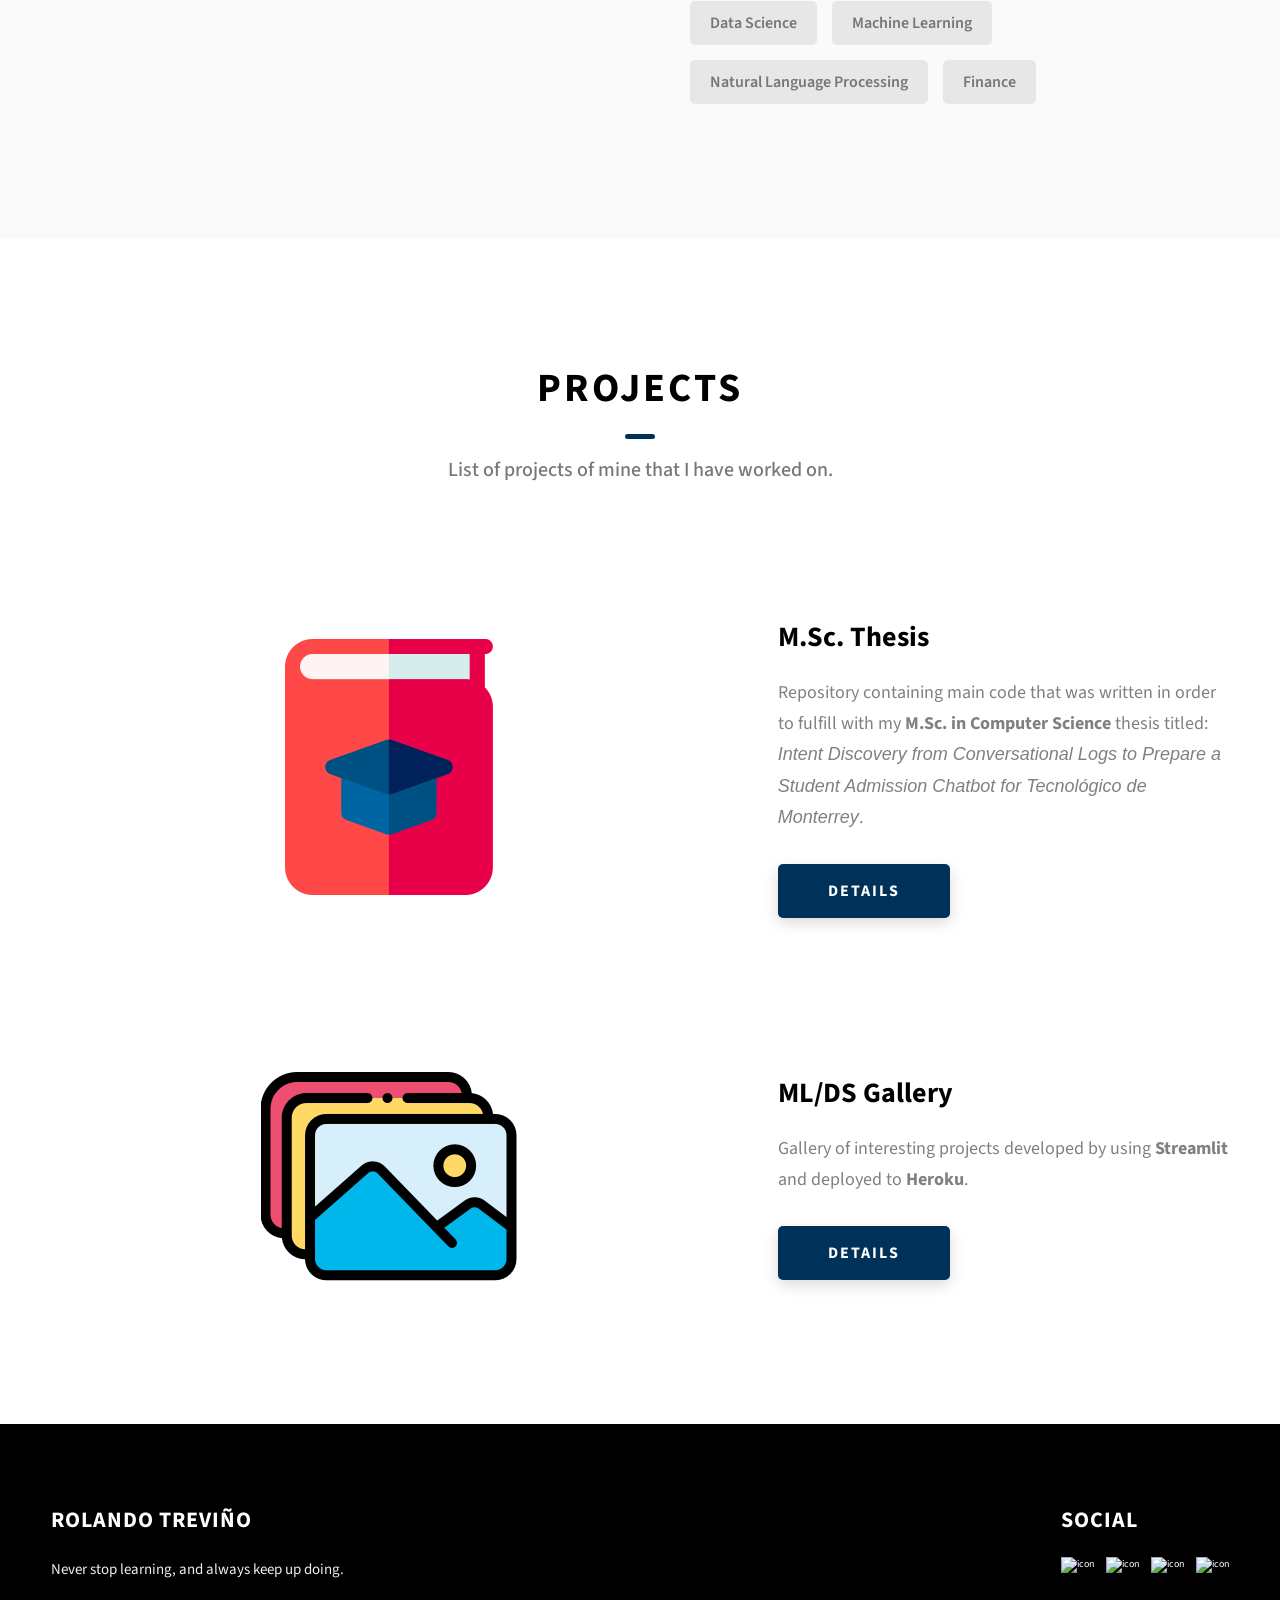
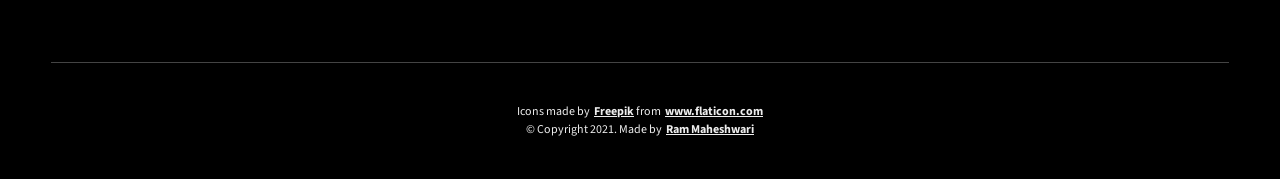
==== commit bf337582: "added msc thesis" ====
--- a/index.html
+++ b/index.html
@@ -212,12 +212,34 @@
             List of projects of mine that I have worked on.
           </span>
         </h2>
-
+        <div class="projects__row">
+          <div class="projects__row-img-cont">
+            <img
+              src="./assets/png/thesis.png"
+              alt="Software Screenshot"
+              class="projects__row-img"
+              loading="lazy"
+            />
+          </div>
+          <div class="projects__row-content">
+            <h3 class="projects__row-content-title">M.Sc. Thesis</h3>
+            <p class="projects__row-content-desc">
+              Repository containing main code that was written in order to fulfill with my <strong>M.Sc. in Computer Science</strong> thesis titled: 
+              <i>Intent Discovery from Conversational Logs to Prepare a Student Admission Chatbot for Tecnológico de Monterrey</i>.
+            </p>
+            <a
+              href="./projects/project-msc-thesis.html"
+              class="btn btn--med btn--theme dynamicBgClr"
+              target="_self"
+              >Details</a
+            >
+          </div>
+        </div>
         <div class="projects__content">
           <div class="projects__row">
             <div class="projects__row-img-cont">
               <img
-                src="./assets/png/ml-ds-gallery.png"
+                src="./assets/png/gallery.png"
                 alt="Software Screenshot"
                 class="projects__row-img"
                 loading="lazy"
@@ -231,7 +253,7 @@
                 <strong>Heroku</strong>.
               </p>
               <a
-                href="./project-ml-ds-gallery.html"
+                href="./projects/project-ml-ds-gallery.html"
                 class="btn btn--med btn--theme dynamicBgClr"
                 target="_self"
                 >Details</a
@@ -239,30 +261,6 @@
             </div>
           </div>
           <!--
-          <div class="projects__row">
-            <div class="projects__row-img-cont">
-              <img
-                src="./assets/jpeg/project-mockup-example.jpeg"
-                alt="Software Screenshot"
-                class="projects__row-img"
-                loading="lazy"
-              />
-            </div>
-            <div class="projects__row-content">
-              <h3 class="projects__row-content-title">Project 2</h3>
-              <p class="projects__row-content-desc">
-                Lorem ipsum dolor sit amet consectetur adipisicing elit. Hic
-                facilis tempora, explicabo quae quod deserunt eius sapiente
-                praesentium.
-              </p>
-              <a
-                href="./project-2.html"
-                class="btn btn--med btn--theme dynamicBgClr"
-                target="_blank"
-                >Case Study</a
-              >
-            </div>
-          </div>
           <div class="projects__row">
             <div class="projects__row-img-cont">
               <img
@@ -402,10 +400,12 @@
 
         <!-- If you give me some credit or shoutout here by linking to my website, then it will be a big thing for me and will help me a lot :) -->
         <div class="main-footer__lower">
-          &copy; Copyright 2021. Made by
+          <p>Icons made by <a href="https://www.freepik.com" title="Freepik">Freepik</a> from <a href="https://www.flaticon.com/" title="Flaticon">www.flaticon.com</a></p>
+          <p>&copy; Copyright 2021. Made by
           <a rel="noreferrer" target="_blank" href="https://rammaheshwari.com"
             >Ram Maheshwari</a
           >
+          </p>
         </div>
       </div>
     </footer>
--- a/css/style.css
+++ b/css/style.css
@@ -46,8 +46,14 @@
   text-decoration: none;
   color: inherit; }
 
-li {
-  list-style: none; }
+li::marker {
+  color: #777; }
+
+.list_content {
+  font-size: 1.8rem;
+  line-height: 1.7;
+  color: grey;
+  margin-left: 3rem; }
 
 input:focus,
 button:focus,
@@ -282,10 +288,13 @@
   .projects__row:last-child {
     margin-bottom: 0; }
   .projects__row-img-cont {
-    overflow: hidden; }
+    overflow: hidden;
+    margin: auto;
+    justify-content: center;
+    display: flex;
+    align-items: center; }
   .projects__row-img {
-    width: 100%;
-    display: block;
+    width: 50%;
     object-fit: cover; }
   .projects__row-content {
     padding: 2rem 0;
@@ -434,11 +443,15 @@
         font-size: 2.4rem; } }
 
 .project-details__showcase-img-cont {
-  width: 100%;
+  width: 50%;
+  margin: auto;
+  justify-content: center;
+  display: flex;
+  align-items: center;
   margin-bottom: 6rem; }
 
 .project-details__showcase-img {
-  width: 100%; }
+  width: 50%; }
 
 .project-details__content-main {
   width: 100%;
@@ -528,6 +541,7 @@
     color: #333;
     letter-spacing: 1px; }
   .header__links {
+    list-style: none;
     display: flex; }
     @media only screen and (max-width: 37.5em) {
       .header__links {
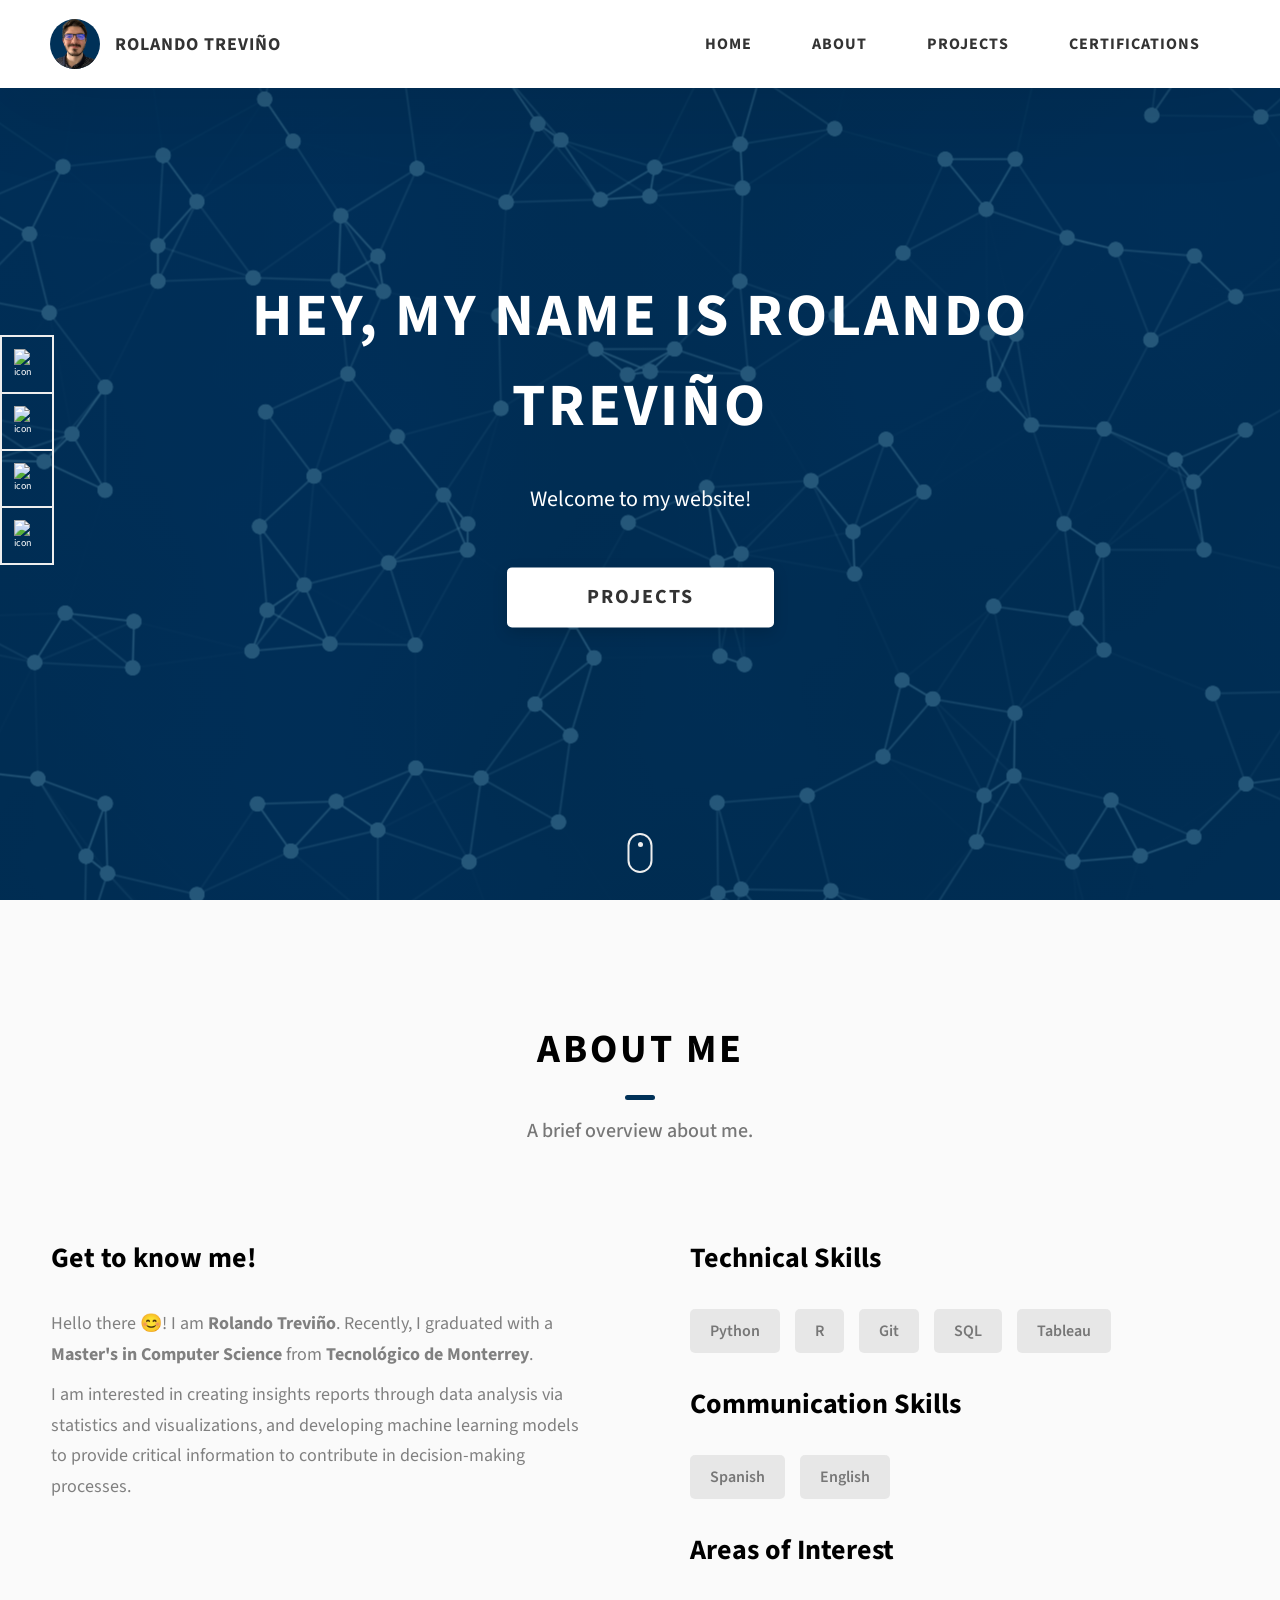
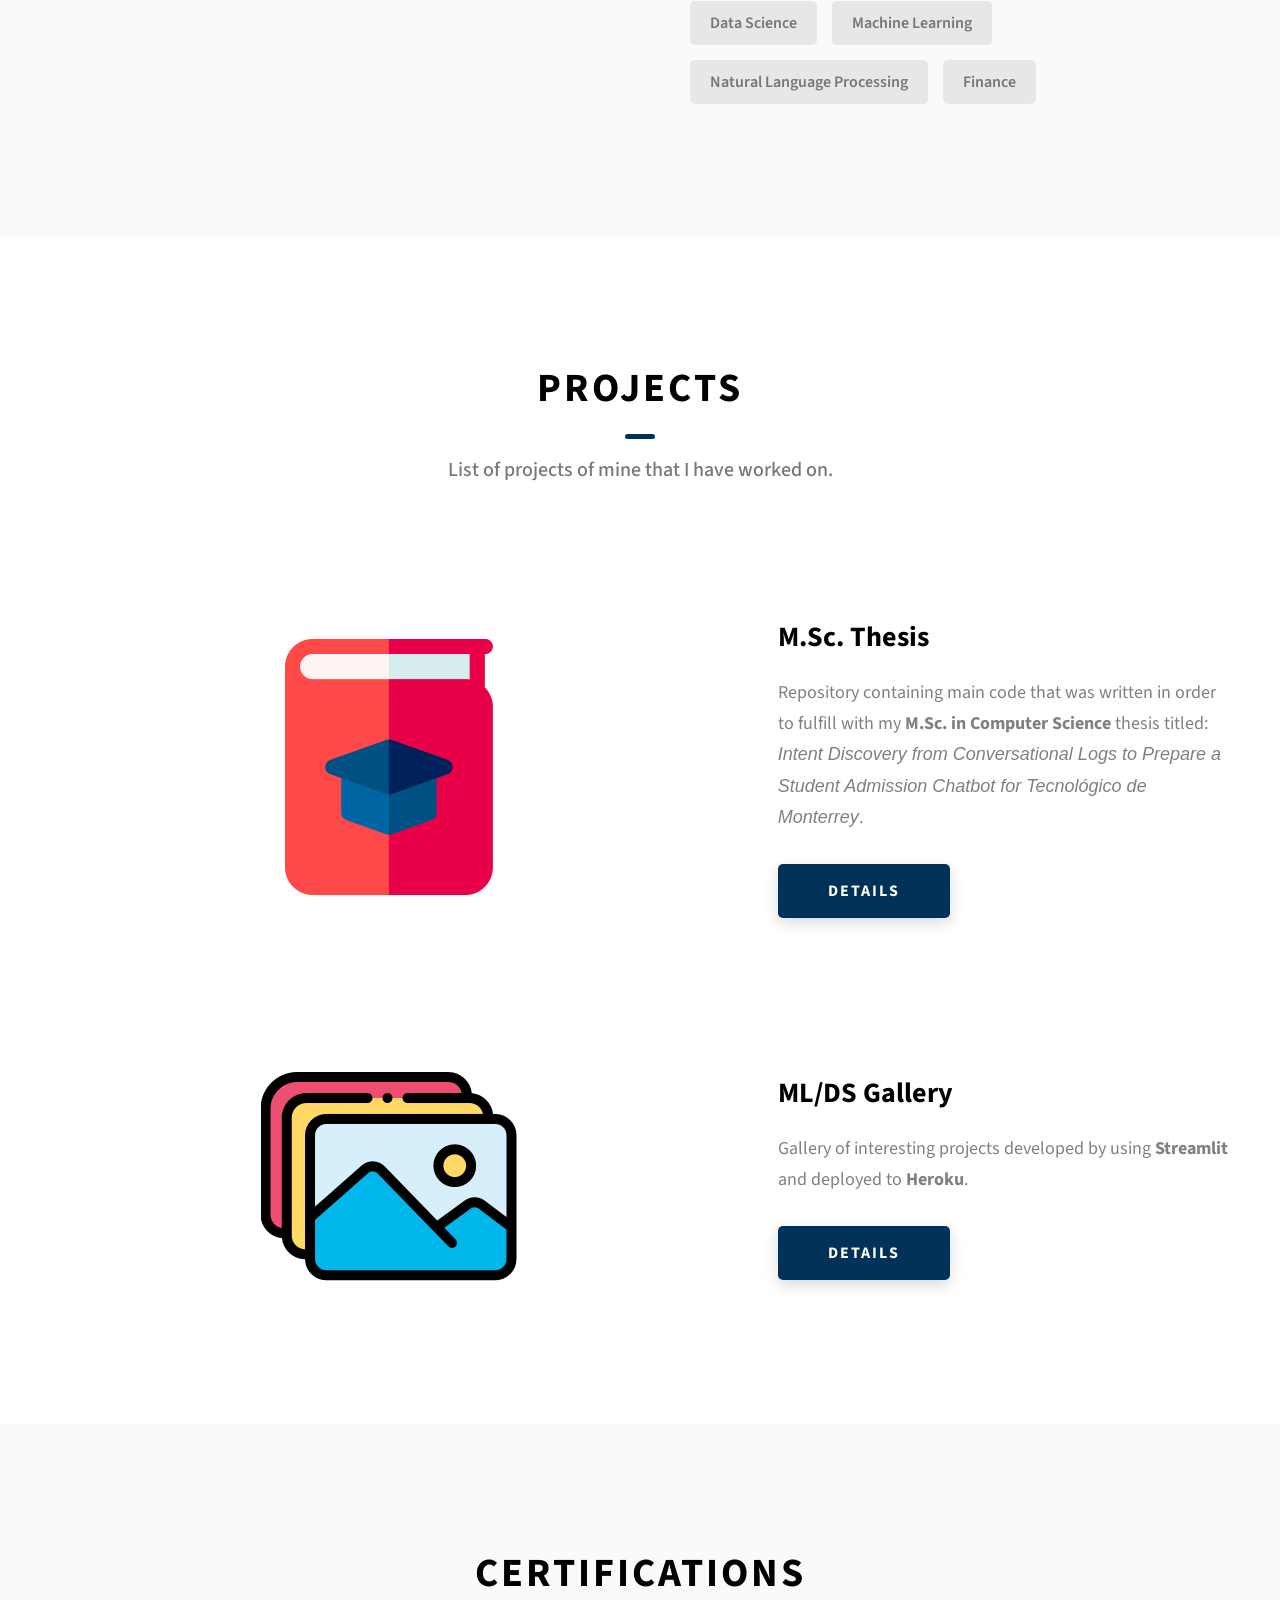
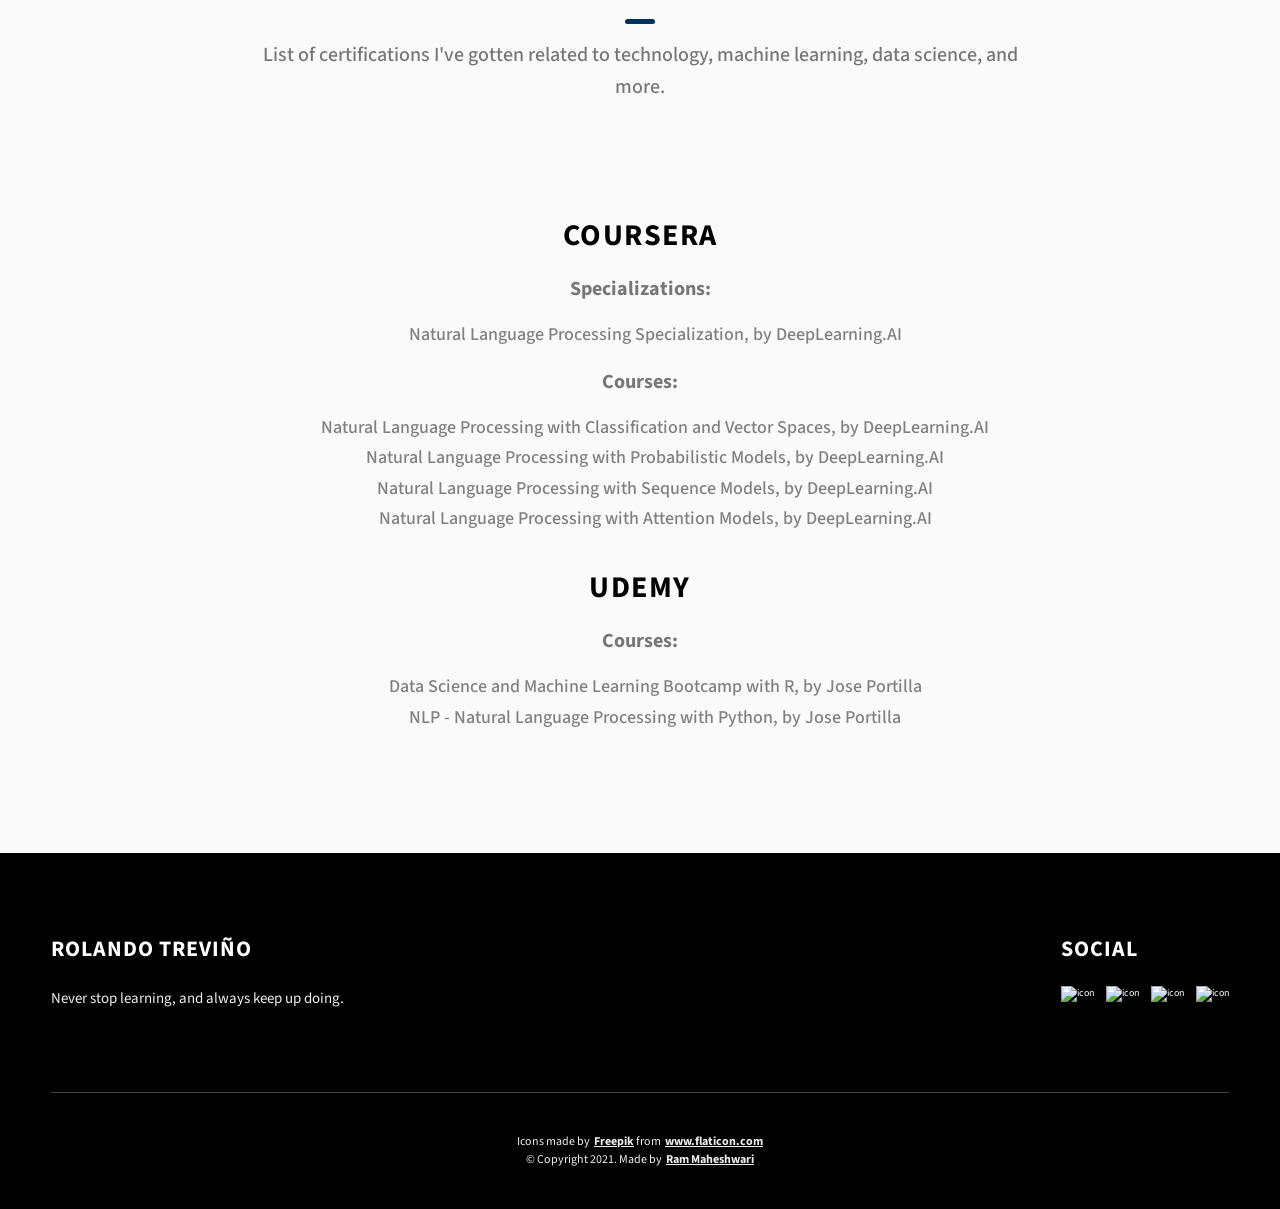
==== commit fb72695d: "added certificated and modified scss" ====
--- a/index.html
+++ b/index.html
@@ -42,11 +42,11 @@
                 Projects
               </a>
             </li>
-            <!--
             <li class="header__link-wrapper">
-              <a href="./index.html#contact" class="header__link"> Contact </a>
-            </li>
-            -->
+              <a href="./index.html#certifications" class="header__link">
+                Certifications
+              </a>
+            </li>
           </ul>
           <div class="header__main-ham-menu-cont">
             <img
@@ -63,7 +63,6 @@
             <li class="header__sm-menu-link">
               <a href="./index.html#home"> Home </a>
             </li>
-
             <li class="header__sm-menu-link">
               <a href="./index.html#about"> About </a>
             </li>
@@ -71,11 +70,9 @@
             <li class="header__sm-menu-link">
               <a href="./index.html#projects"> Projects </a>
             </li>
-            <!--
             <li class="header__sm-menu-link">
-              <a href="./index.html#contact"> Contact </a>
-            </li>
-            -->
+              <a href="./index.html#certifications"> Certifications </a>
+            </li>
           </ul>
         </div>
       </div>
@@ -85,7 +82,7 @@
         <h1 class="heading-primary">Hey, My name is Rolando Treviño</h1>
         <div class="home-hero__info">
           <p class="text-primary">
-            Welcome to my portfolio website!
+            Welcome to my website!
           </p>
         </div>
         <div class="home-hero__cta">
@@ -94,7 +91,7 @@
       </div>
       <div class="home-hero__socials">
         <div class="home-hero__social">
-          <a target="_self" href="https://www.linkedin.com/in/rolandotre/" class="home-hero__social-icon-link">
+          <a target="_blank" href="https://www.linkedin.com/in/rolandotre/" class="home-hero__social-icon-link">
             <img
               src="./assets/png/linkedin-ico.png"
               alt="icon"
@@ -103,7 +100,7 @@
           </a>
         </div>
         <div class="home-hero__social">
-          <a target="_self" href="https://github.com/rolando-trevino" class="home-hero__social-icon-link">
+          <a target="_blank" href="https://github.com/rolando-trevino" class="home-hero__social-icon-link">
             <img
               src="./assets/png/github-ico.png"
               alt="icon"
@@ -112,7 +109,7 @@
           </a>
         </div>
         <div class="home-hero__social">
-          <a target="_self" href="https://twitter.com/RolandoTrevinoL" class="home-hero__social-icon-link">
+          <a target="_blank" href="https://twitter.com/RolandoTrevinoL" class="home-hero__social-icon-link">
             <img
               src="./assets/png/twitter-ico.png"
               alt="icon"
@@ -120,19 +117,8 @@
             />
           </a>
         </div>
-        <!--
         <div class="home-hero__social">
-          <a target="_self" href="#" class="home-hero__social-icon-link">
-            <img
-              src="./assets/png/yt-ico.png"
-              alt="icon"
-              class="home-hero__social-icon"
-            />
-          </a>
-        </div>
-        -->
-        <div class="home-hero__social">
-          <a target="_self"
+          <a target="_blank"
             href="https://www.instagram.com/rolandotre/"
             class="home-hero__social-icon-link home-hero__social-icon-link--bd-none"
           >
@@ -167,15 +153,9 @@
               </p>
               <p class="about__content-details-para">
                 I am interested in creating insights reports through data analysis via statistics and visualizations, and developing
-                machine learning models to provide critical information to contribute in decision-
-                making processes.
+                machine learning models to provide critical information to contribute in decision-making processes.
               </p>
             </div>
-            <!--
-            <a href="./#contact" class="btn btn--med btn--theme dynamicBgClr"
-              >Contact</a
-            >
-            -->
           </div>
           <div class="about__content-skills">
             <h3 class="about__content-title">Technical Skills</h3>
@@ -260,89 +240,56 @@
               >
             </div>
           </div>
-          <!--
-          <div class="projects__row">
-            <div class="projects__row-img-cont">
-              <img
-                src="./assets/jpeg/project-mockup-example.jpeg"
-                alt="Software Screenshot"
-                class="projects__row-img"
-                loading="lazy"
-              />
-            </div>
-            <div class="projects__row-content">
-              <h3 class="projects__row-content-title">Project 3</h3>
-              <p class="projects__row-content-desc">
-                Lorem ipsum dolor sit amet consectetur adipisicing elit. Hic
-                facilis tempora, explicabo quae quod deserunt eius sapiente
-                praesentium.
-              </p>
-              <a
-                href="./project-3.html"
-                class="btn btn--med btn--theme dynamicBgClr"
-                target="_blank"
-                >Case Study</a
-              >
-            </div>
-          </div>
-          -->
         </div>
       </div>
     </section>
-    <!--
-    <section id="contact" class="contact sec-pad dynamicBg">
+    <section id="certifications" class="certifications sec-pad">
       <div class="main-container">
-        <h2 class="heading heading-sec heading-sec__mb-med">
-          <span class="heading-sec__main heading-sec__main--lt">Contact</span>
-          <span class="heading-sec__sub heading-sec__sub--lt">
-            Lorem ipsum dolor sit amet consectetur adipisicing elit. Hic facilis
-            tempora explicabo quae quod deserunt eius sapiente
+        <h2 class="heading heading-sec heading-sec__mb-bg">
+          <span class="heading-sec__main">Certifications</span>
+          <span class="heading-sec__sub">
+            List of certifications I've gotten related to technology, machine learning, data science, and more.
           </span>
         </h2>
-        <div class="contact__form-container">
-          <form action="#" class="contact__form">
-            <div class="contact__form-field">
-              <label class="contact__form-label" for="name">Name</label>
-              <input
-                required
-                placeholder="Enter Your Name"
-                type="text"
-                class="contact__form-input"
-                name="name"
-                id="name"
-              />
-            </div>
-            <div class="contact__form-field">
-              <label class="contact__form-label" for="email">Email</label>
-              <input
-                required
-                placeholder="Enter Your Email"
-                type="text"
-                class="contact__form-input"
-                name="email"
-                id="email"
-              />
-            </div>
-            <div class="contact__form-field">
-              <label class="contact__form-label" for="message">Message</label>
-              <textarea
-                required
-                cols="30"
-                rows="10"
-                class="contact__form-input"
-                placeholder="Enter Your Message"
-                name="message"
-                id="message"
-              ></textarea>
-            </div>
-            <button type="submit" class="btn btn--theme contact__btn">
-              Submit
-            </button>
-          </form>
-        </div>
+        <div class="certifications__content">
+          <h3 class="heading-sm">
+            <span class="subheading-sec__main">Coursera</span>
+          </h3>
+          <span class="subheading-sec__sub"><strong>Specializations:</strong></span>
+          <br>
+          <div class="certifications__sub">
+            <ul>
+              <li class="list_content list_hide"><a target="_blank" rel="noreferrer" href="https://coursera.org/share/7245d82925beae572cbde915283e7f8f">Natural Language Processing Specialization, by DeepLearning.AI</a></li>
+            </ul>
+          </div>
+          <br>
+          <span class="subheading-sec__sub"><strong>Courses:</strong></span>
+          <br>
+          <div class="certifications__sub">
+            <ul>
+              <li class="list_content list_hide"><a target="_blank" rel="noreferrer" href="https://coursera.org/share/a8e48e7ea7ed5ac471c4420699575048">Natural Language Processing with Classification and Vector Spaces, by DeepLearning.AI</a></li>
+              <li class="list_content list_hide"><a target="_blank" rel="noreferrer" href="https://coursera.org/share/53030d148ebc259ea7e275b21ced3839">Natural Language Processing with Probabilistic Models, by DeepLearning.AI</a></li>
+              <li class="list_content list_hide"><a target="_blank" rel="noreferrer" href="https://coursera.org/share/a34a40e0b73683af5cf8e70190e3aec5">Natural Language Processing with Sequence Models, by DeepLearning.AI</a></li>
+              <li class="list_content list_hide"><a target="_blank" rel="noreferrer" href="https://coursera.org/share/f59970d3a50a418f9fecb0700c8716f1">Natural Language Processing with Attention Models, by DeepLearning.AI</a></li>
+            </ul>
+          </div>
+        </div>
+        <br>
+        <br>
+        <h3 class="heading-sm">
+          <span class="subheading-sec__main">Udemy</span>
+        </h3>
+        <span class="subheading-sec__sub"><strong>Courses:</strong></span>
+        <br>
+        <div class="certifications__sub">
+          <ul>
+            <li class="list_content list_hide"><a target="_blank" rel="noreferrer" href="https://www.udemy.com/certificate/UC-I9U80AXF">Data Science and Machine Learning Bootcamp with R, by Jose Portilla</a></li>
+            <li class="list_content list_hide"><a target="_blank" rel="noreferrer" href="https://www.udemy.com/certificate/UC-0cf93617-a3fd-45c0-9ae3-76a259def364">NLP - Natural Language Processing with Python, by Jose Portilla</a></li>
+          </ul>
+        </div>
+      </div>
       </div>
     </section>
-    -->
     <footer class="main-footer">
       <div class="main-container">
         <div class="main-footer__upper">
@@ -351,36 +298,27 @@
               <span>Social</span>
             </h2>
             <div class="main-footer__social-cont">
-              <a target="_self" rel="noreferrer" href="https://www.linkedin.com/in/rolandotre/">
+              <a target="_blank" rel="noreferrer" href="https://www.linkedin.com/in/rolandotre/">
                 <img
                   class="main-footer__icon"
                   src="./assets/png/linkedin-ico.png"
                   alt="icon"
                 />
               </a>
-              <a target="_self" rel="noreferrer" href="https://github.com/rolando-trevino">
+              <a target="_blank" rel="noreferrer" href="https://github.com/rolando-trevino">
                 <img
                   class="main-footer__icon"
                   src="./assets/png/github-ico.png"
                   alt="icon"
                 />
               </a>
-              <a target="_self" rel="noreferrer" href="https://twitter.com/RolandoTrevinoL">
+              <a target="_blank" rel="noreferrer" href="https://twitter.com/RolandoTrevinoL">
                 <img
                   class="main-footer__icon"
                   src="./assets/png/twitter-ico.png"
                   alt="icon"
                 />
               </a>
-              <!--
-              <a target="_blank" rel="noreferrer" href="#">
-                <img
-                  class="main-footer__icon"
-                  src="./assets/png/yt-ico.png"
-                  alt="icon"
-                />
-              </a>
-              -->
               <a target="_blank" rel="noreferrer" href="https://www.instagram.com/rolandotre/">
                 <img
                   class="main-footer__icon main-footer__icon--mr-none"
--- a/css/style.css
+++ b/css/style.css
@@ -46,14 +46,23 @@
   text-decoration: none;
   color: inherit; }
 
+ul ul {
+  list-style-type: none; }
+
 li::marker {
   color: #777; }
+
+ul ul li {
+  padding-left: 1.5rem; }
 
 .list_content {
   font-size: 1.8rem;
   line-height: 1.7;
   color: grey;
   margin-left: 3rem; }
+
+.list_hide {
+  list-style: none; }
 
 input:focus,
 button:focus,
@@ -130,6 +139,50 @@
     .heading-sec__sub {
       font-size: 1.8rem; } }
   .heading-sec__sub--lt {
+    color: #eee; }
+
+.subheading-sec__mb-bg {
+  margin-bottom: 6.5rem; }
+  @media only screen and (max-width: 56.25em) {
+    .subheading-sec__mb-bg {
+      margin-bottom: 4rem; } }
+
+.subheading-sec__mb-med {
+  margin-bottom: 4.5rem; }
+  @media only screen and (max-width: 56.25em) {
+    .subheading-sec__mb-med {
+      margin-bottom: 4rem; } }
+
+.subheading-sec__main {
+  display: block;
+  font-size: 3rem;
+  text-transform: uppercase;
+  letter-spacing: .5px;
+  letter-spacing: 1.5px;
+  text-align: center;
+  margin-bottom: 1.5rem;
+  position: relative; }
+  .subheading-sec__main--lt {
+    color: #fff; }
+    .subheading-sec__main--lt::after {
+      content: '';
+      background: #fff !important; }
+  .subheading-sec__main::after {
+    content: none; }
+
+.subheading-sec__sub {
+  display: block;
+  text-align: center;
+  color: #777;
+  font-size: 2rem;
+  font-weight: 500;
+  max-width: 80rem;
+  margin: auto;
+  line-height: 1.6; }
+  @media only screen and (max-width: 37.5em) {
+    .subheading-sec__sub {
+      font-size: 1.8rem; } }
+  .subheading-sec__sub--lt {
     color: #eee; }
 
 .heading-sm {
@@ -321,6 +374,72 @@
       @media only screen and (max-width: 37.5em) {
         .projects__row-content-desc {
           font-size: 1.7rem; } }
+
+.certifications {
+  background: #fafafa; }
+  .certifications__row {
+    display: grid;
+    grid-template-columns: 1.5fr 1fr;
+    grid-gap: 5rem;
+    margin-bottom: 11rem; }
+    @media only screen and (max-width: 56.25em) {
+      .certifications__row {
+        grid-template-columns: 1fr;
+        grid-gap: 2rem;
+        margin-bottom: 8rem; } }
+    @media only screen and (max-width: 56.25em) {
+      .certifications__row {
+        text-align: center; } }
+    .certifications__row:last-child {
+      margin-bottom: 0; }
+    .certifications__row-img-cont {
+      overflow: hidden;
+      margin: auto;
+      justify-content: center;
+      display: flex;
+      align-items: center; }
+    .certifications__row-img {
+      width: 50%;
+      object-fit: cover; }
+    .certifications__row-content {
+      padding: 2rem 0;
+      display: flex;
+      justify-content: center;
+      flex-direction: column;
+      align-items: flex-start; }
+      @media only screen and (max-width: 56.25em) {
+        .certifications__row-content {
+          align-items: center; } }
+      .certifications__row-content-title {
+        font-weight: 700;
+        font-size: 2.8rem;
+        margin-bottom: 2rem; }
+        @media only screen and (max-width: 37.5em) {
+          .certifications__row-content-title {
+            font-size: 2.4rem; } }
+      .certifications__row-content-desc {
+        font-size: 1.8rem;
+        color: grey;
+        max-width: 60rem;
+        line-height: 1.7;
+        margin-bottom: 3rem; }
+        @media only screen and (max-width: 37.5em) {
+          .certifications__row-content-desc {
+            font-size: 1.7rem; } }
+  .certifications__sub {
+    display: block;
+    text-align: center;
+    color: #777;
+    font-size: 2rem;
+    font-weight: 500;
+    max-width: 80rem;
+    margin: auto;
+    line-height: 1.6; }
+    @media only screen and (max-width: 37.5em) {
+      .certifications__sub {
+        font-size: 1.8rem; } }
+    .certifications__sub--lt {
+      color: #eee; }
 
 .contact {
   background: linear-gradient(to right, rgba(0, 49, 88, 0.8), rgba(0, 49, 88, 0.8)), url(../../assets/svg/common-bg.svg);
